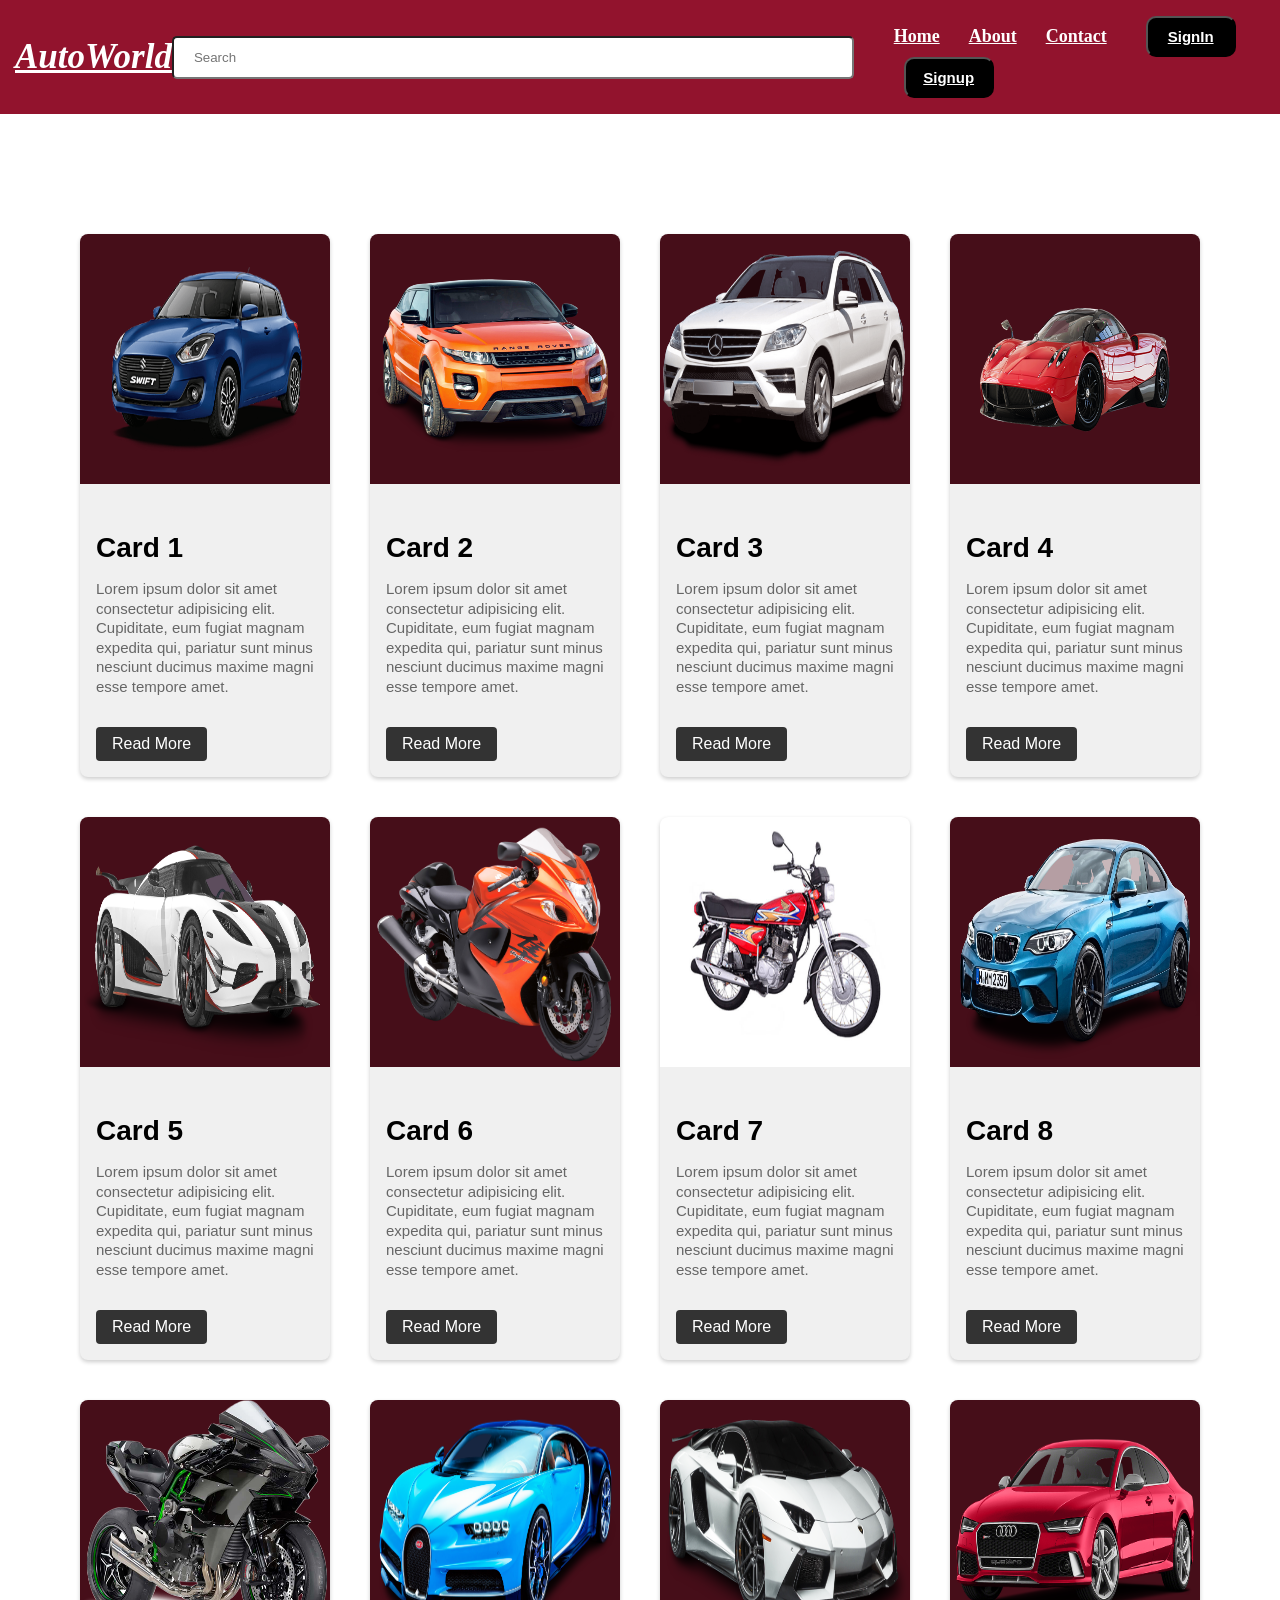
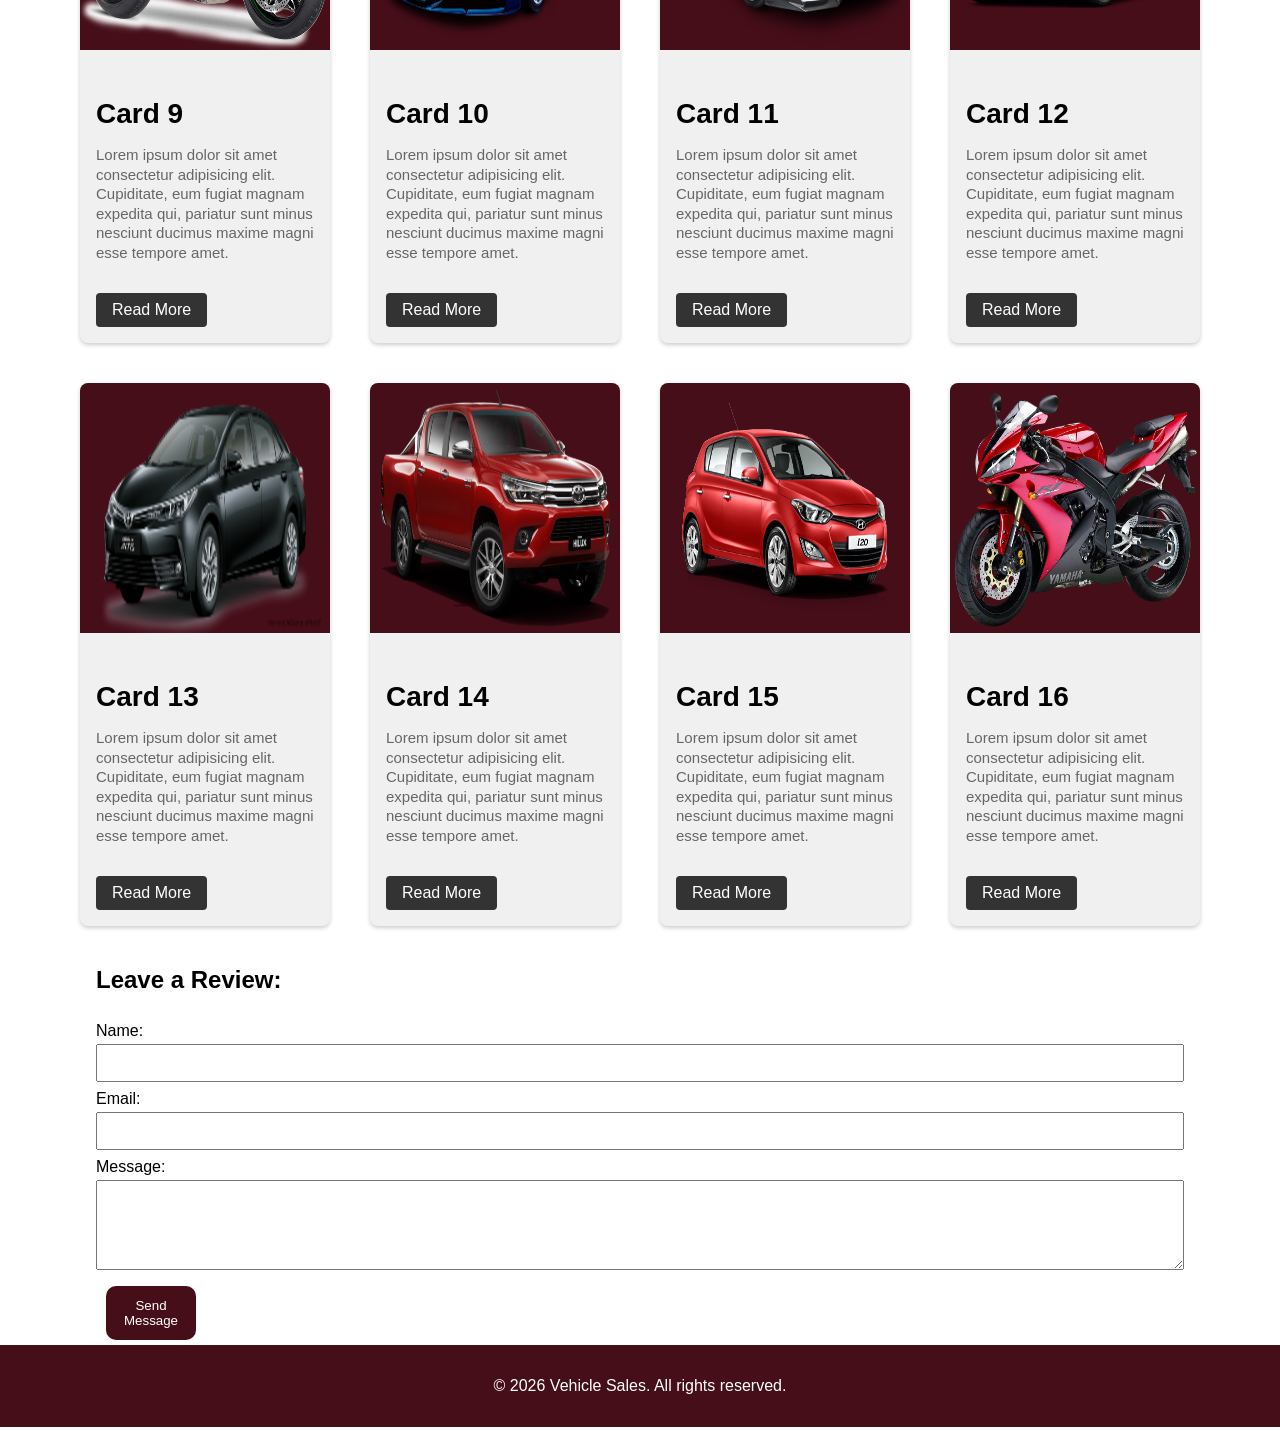
==== index.html @ 4dafbfa9 "The first commit" ====
<!DOCTYPE html>
<html lang="en">
<head>

    <title>
        MY CARS
    </title>
    <link rel="stylesheet" type="text/css" href="style3.css">

    <style>
        .navbar 
        {
            background-color: rgb(146, 19, 45);
            font-family: calibri;
            padding-right : 15px;
            padding-left : 15px;

        }
        
        .navdiv
         {
            display: flex;
            align-items: center;
           justify-content: space-between;
        }

        .logo a {
            font-size: 35px;
            font-weight: 600;
            color: white;
            font-style: italic;
        }

        #search
         {
            width: 90vh;
            padding: 12px 20px;
            margin: 8px 0;
            box-sizing: border-box;
            border-radius: 5px;
        }

        
        li
         {
            list-style: none;
            display: inline-block;
        }

        li a 
        {
            color: white;
            font-size: 18px;
            font-weight: bold;
            margin-right: 25px;
        }

        

        li a:hover 
        {
            color: rgb(81, 83, 85);
        }

        button
         {
            background-color: black;
            margin-left: 10px;
            border-radius: 10px;
            padding: 10px;
            width: 90px;
        }

        

        button a
         {
            color: white;
            font-weight: bold;
            font-size: 15px;
        }

    </style>
</head>
<body>
    <header>
        <nav class="navbar">
            <div class="navdiv">
                <div class="logo"><a href="#">AutoWorld</a></div>
                <input id="search" type="Search" placeholder="Search" name="">
                <ul>
                    <li><a href="#">Home</a></li>
                    <li><a href="#">About</a></li>
                    <li><a href="mailto:xyz@gmail.com">Contact</a></li>
                    <button><a href="Login_form.html" target="_blank">SignIn</a></button>
                    <button><a href="Login_form - 2.html" target="_blank">Signup</a></button>
                </ul>
            </div>
        </nav>
    </header>
    <div>

    </div>
    <div class="card-container">
        <div class="card">
            <img src="IMAGES/Suzuki Swift.png">
            <div class="card-content">
                <h3>Card 1</h3>
                <p>Lorem ipsum dolor sit amet consectetur adipisicing elit.
                    Cupiditate, eum fugiat magnam expedita qui, pariatur sunt
                    minus nesciunt ducimus maxime magni esse tempore amet. </p>
                <a href="" class="btn">Read More</a>
            </div>
        </div>
        <div class="card">
            <img src="IMAGES/Range Rover Sport.png">
            <div class="card-content">
                <h3>Card 2</h3>
                <p>Lorem ipsum dolor sit amet consectetur adipisicing elit.
                    Cupiditate, eum fugiat magnam expedita qui, pariatur sunt
                    minus nesciunt ducimus maxime magni esse tempore amet. </p>
                <a href="" class="btn">Read More</a>
            </div>
        </div>
        <div class="card">
            <img src="IMAGES/Mercedes Benz SUV.png">
            <div class="card-content">
                <h3>Card 3</h3>
                <p>Lorem ipsum dolor sit amet consectetur adipisicing elit.
                    Cupiditate, eum fugiat magnam expedita qui, pariatur sunt
                    minus nesciunt ducimus maxime magni esse tempore amet. </p>
                <a href="" class="btn">Read More</a>
            </div>
        </div>
        <div class="card">
            <img src="IMAGES/Pagani Huayra.png">
            <div class="card-content">
                <h3>Card 4</h3>
                <p>Lorem ipsum dolor sit amet consectetur adipisicing elit.
                    Cupiditate, eum fugiat magnam expedita qui, pariatur sunt
                    minus nesciunt ducimus maxime magni esse tempore amet. </p>
                <a href="" class="btn">Read More</a>
            </div>
        </div>
        <div class="card">
            <img src="IMAGES/Koenigsegg Agera.png">
            <div class="card-content">
                <h3>Card 5</h3>
                <p>Lorem ipsum dolor sit amet consectetur adipisicing elit.
                    Cupiditate, eum fugiat magnam expedita qui, pariatur sunt
                    minus nesciunt ducimus maxime magni esse tempore amet. </p>
                <a href="" class="btn">Read More</a>
            </div>
        </div>
        <div class="card">
            <img src="IMAGES/, Suzuki Hayabusa .png">
            <div class="card-content">
                <h3>Card 6</h3>
                <p>Lorem ipsum dolor sit amet consectetur adipisicing elit.
                    Cupiditate, eum fugiat magnam expedita qui, pariatur sunt
                    minus nesciunt ducimus maxime magni esse tempore amet. </p>
                <a href="" class="btn">Read More</a>
            </div>
        </div>
        <div class="card">
            <img src="IMAGES/Honda 125.jpg">
            <div class="card-content">
                <h3>Card 7</h3>
                <p>Lorem ipsum dolor sit amet consectetur adipisicing elit.
                    Cupiditate, eum fugiat magnam expedita qui, pariatur sunt minus nesciunt ducimus maxime magni esse
                    tempore amet. </p>
                <a href="" class="btn">Read More</a>
            </div>
        </div>
        <div class="card">
            <img src="IMAGES/BMW M4 .png">
            <div class="card-content">
                <h3>Card 8</h3>
                <p>Lorem ipsum dolor sit amet consectetur adipisicing elit.
                    Cupiditate, eum fugiat magnam expedita qui, pariatur sunt
                    minus nesciunt ducimus maxime magni esse tempore amet. </p>
                <a href="" class="btn">Read More</a>
            </div>
        </div>
        <div class="card">
            <img src="IMAGES/Kawasaki Ninja H2R.png">
            <div class="card-content">
                <h3>Card 9</h3>
                <p>Lorem ipsum dolor sit amet consectetur adipisicing elit.
                    Cupiditate, eum fugiat magnam expedita qui, pariatur sunt
                    minus nesciunt ducimus maxime magni esse tempore amet. </p>
                <a href="" class="btn">Read More</a>
            </div>
        </div>
        <div class="card">
            <img src="IMAGES/Bugatti.png">
            <div class="card-content">
                <h3>Card 10</h3>
                <p>Lorem ipsum dolor sit amet consectetur adipisicing elit.
                    Cupiditate, eum fugiat magnam expedita qui, pariatur sunt
                    minus nesciunt ducimus maxime magni esse tempore amet. </p>
                <a href="" class="btn">Read More</a>
            </div>
        </div>
        <div class="card">
            <img src="IMAGES/Lamborghini Aventador.png">
            <div class="card-content">
                <h3>Card 11</h3>
                <p>Lorem ipsum dolor sit amet consectetur adipisicing elit.
                    Cupiditate, eum fugiat magnam expedita qui, pariatur sunt
                    minus nesciunt ducimus maxime magni esse tempore amet. </p>
                <a href="" class="btn">Read More</a>
            </div>
        </div>
        <div class="card">
            <img src="IMAGES/Audi RS7.png">
            <div class="card-content">
                <h3>Card 12</h3>
                <p>Lorem ipsum dolor sit amet consectetur adipisicing elit.
                    Cupiditate, eum fugiat magnam expedita qui, pariatur sunt
                    minus nesciunt ducimus maxime magni esse tempore amet. </p>
                <a href="" class="btn">Read More</a>
            </div>
        </div>
        <div class="card">
            <img src="IMAGES/Toyota Corolla Sedan.png">
            <div class="card-content">
                <h3>Card 13</h3>
                <p>Lorem ipsum dolor sit amet consectetur adipisicing elit.
                    Cupiditate, eum fugiat magnam expedita qui, pariatur sunt
                    minus nesciunt ducimus maxime magni esse tempore amet. </p>
                <a href="" class="btn">Read More</a>
            </div>
        </div>
        <div class="card">
            <img src="IMAGES/Toyota Hillux.png">
            <div class="card-content">
                <h3>Card 14</h3>
                <p>Lorem ipsum dolor sit amet consectetur adipisicing elit.
                    Cupiditate, eum fugiat magnam expedita qui, pariatur sunt
                    minus nesciunt ducimus maxime magni esse tempore amet. </p>
                <a href="" class="btn">Read More</a>
            </div>
        </div>
        <div class="card">
            <img src="IMAGES/Hyundai i10 Veloster.png">
            <div class="card-content">
                <h3>Card 15</h3>
                <p>Lorem ipsum dolor sit amet consectetur adipisicing elit.
                    Cupiditate, eum fugiat magnam expedita qui, pariatur sunt
                    minus nesciunt ducimus maxime magni esse tempore amet. </p>
                <a href="" class="btn">Read More</a>
            </div>
        </div>
        <div class="card">
            <img src="IMAGES/Yamaha YZF-R1.png">
            <div class="card-content">
                <h3>Card 16</h3>
                <p>Lorem ipsum dolor sit amet consectetur adipisicing elit.
                    Cupiditate, eum fugiat magnam expedita qui, pariatur sunt
                    minus nesciunt ducimus maxime magni esse tempore amet. </p>
                <a href="" class="btn">Read More</a>
            </div>
        </div>


        <section id="contact" class="contact">
            <div>
                <h2>Leave a Review:</h2>
                <form action="#" method="post">
                    <label for="name">Name:</label>
                    <input type="text" id="name" name="name" required>

                    <label for="email">Email:</label>
                    <input type="email" id="email" name="email" required>

                    <label for="message">Message:</label>
                    <textarea id="message" name="message" rows="4" required></textarea>

                    <button type="submit">Send Message</button>
                </form>
            </div>
        </section>

    </div>
    <footer>
        <div class="container">
            <p>&copy; 2026 Vehicle Sales. All rights reserved.</p>
        </div>
    </footer>


</body>

</html>
---- style3.css ----
body {
    font-family: Arial, sans-serif;
    margin: 0;
    padding: 0;
}

.card-container{
    display: flex;
    justify-content: center;
    flex-wrap: wrap;
    margin-top: 100px
}
.card{
    
    width: 250px;
    background-color: #f0f0f0;
    border-radius: 8px;
    overflow: hidden;
    box-shadow: 0px 2px 4px rgba(0,0,0,0.2);
    margin: 20px;
}
.card img{
    width: 100%;
    height: 250px;
    background-color:rgb(70, 14, 25);

}
.card-content{
    padding: 16px;

}
.card-content h3{
    font-size: 28px;
    margin-bottom: 8px;
}
.card-content p{
    color: #666;
    font-size: 15px;
    line-height: 1.3;
}
.card-content .btn{
    display: inline-block;
    padding: 8px 16px;
    background-color: #333;
    text-decoration: none;
    border-radius: 4px;
    margin-top: 16px;
    color: #fff;
}
.contact{
    width: 85%;
    margin: 0 auto;
    
}

.contact form {
    display: flex;
    flex-direction: column;
    
}

.contact form label {
    margin-top: 0.5rem;
}

.contact form input,
.contact form textarea {
    margin-top: 0.25rem;
    padding: 0.5rem;
    font-size: 1rem;
}

.contact form button {
    margin-top: 1rem;
    padding: 0.75rem;
    background-color:rgb(70, 14, 25);
    color: #fff;
    border: none;
    cursor: pointer;
}

.contact form button:hover {
    background-color: #555;
}



footer {
    background-color:rgb(70, 14, 25);
    color: #fff;
    padding: 1rem 0;
    text-align: center;
    margin-top: 5px;
}
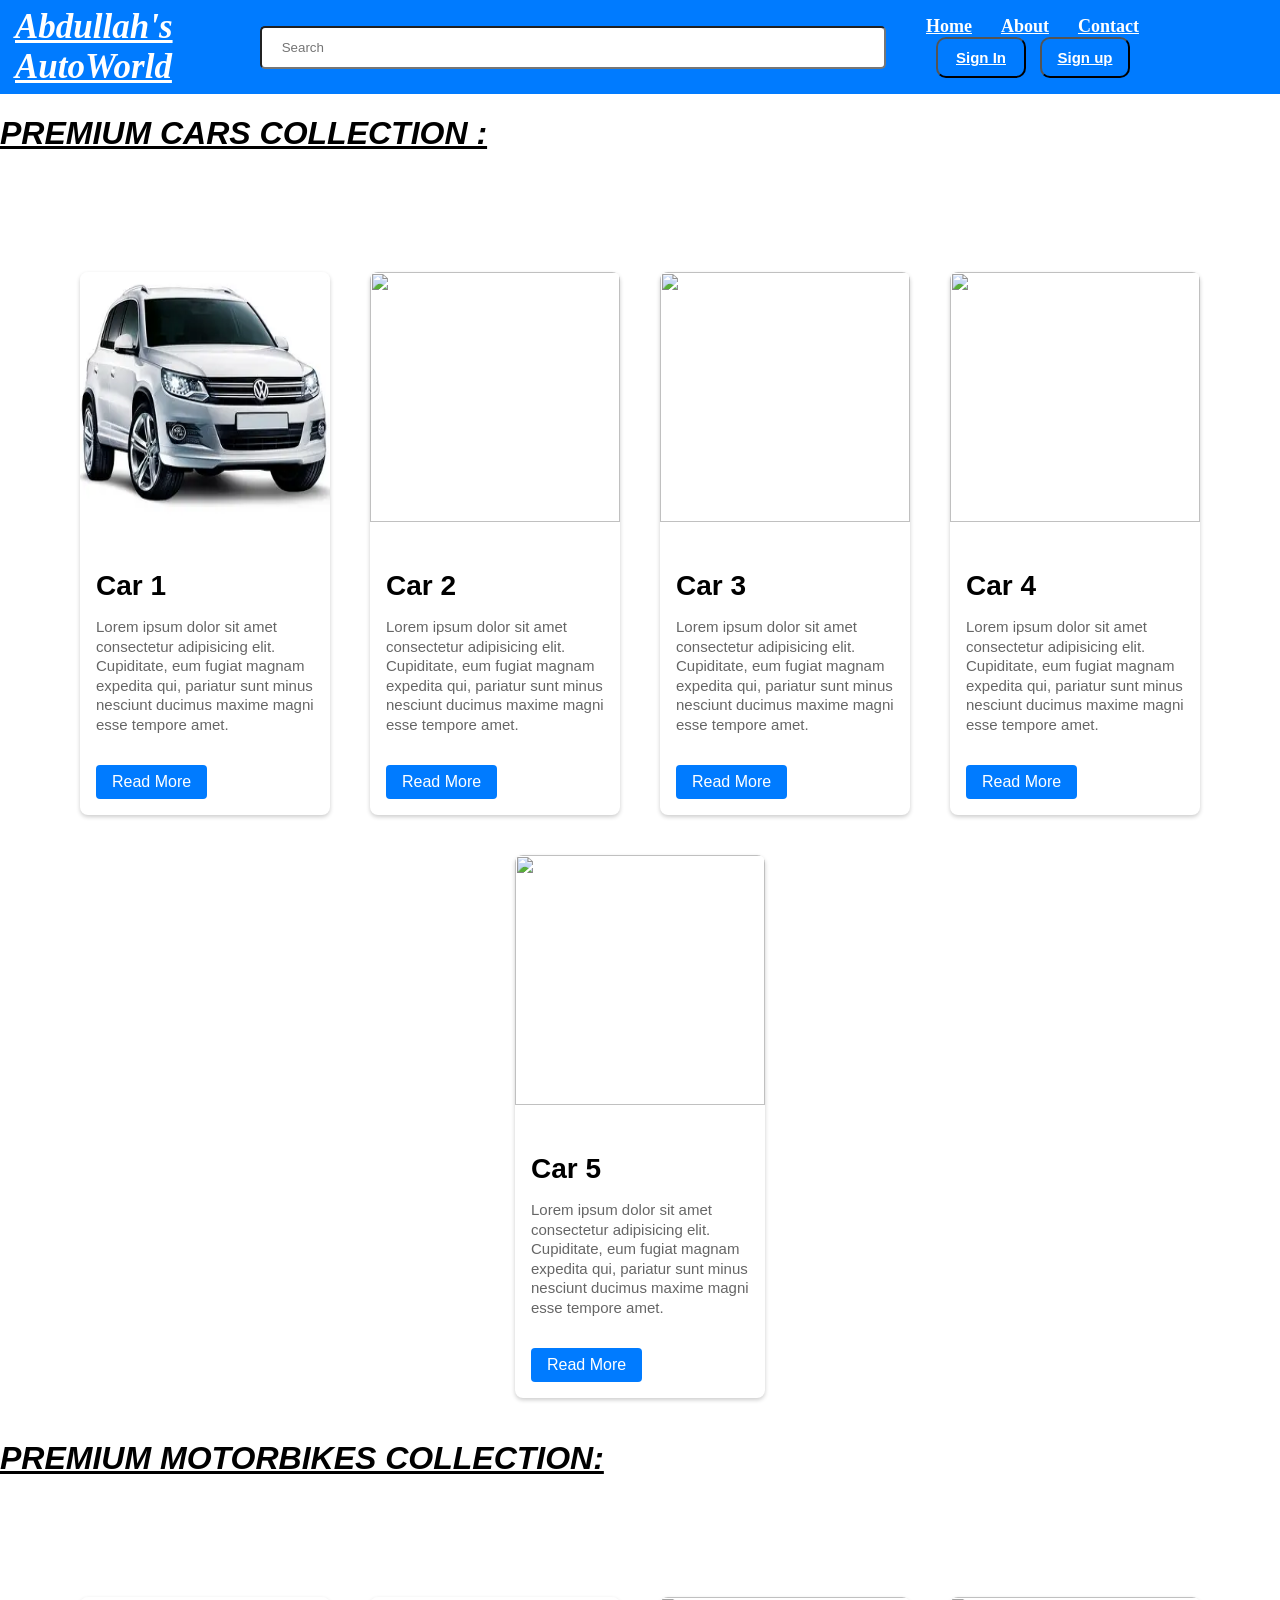
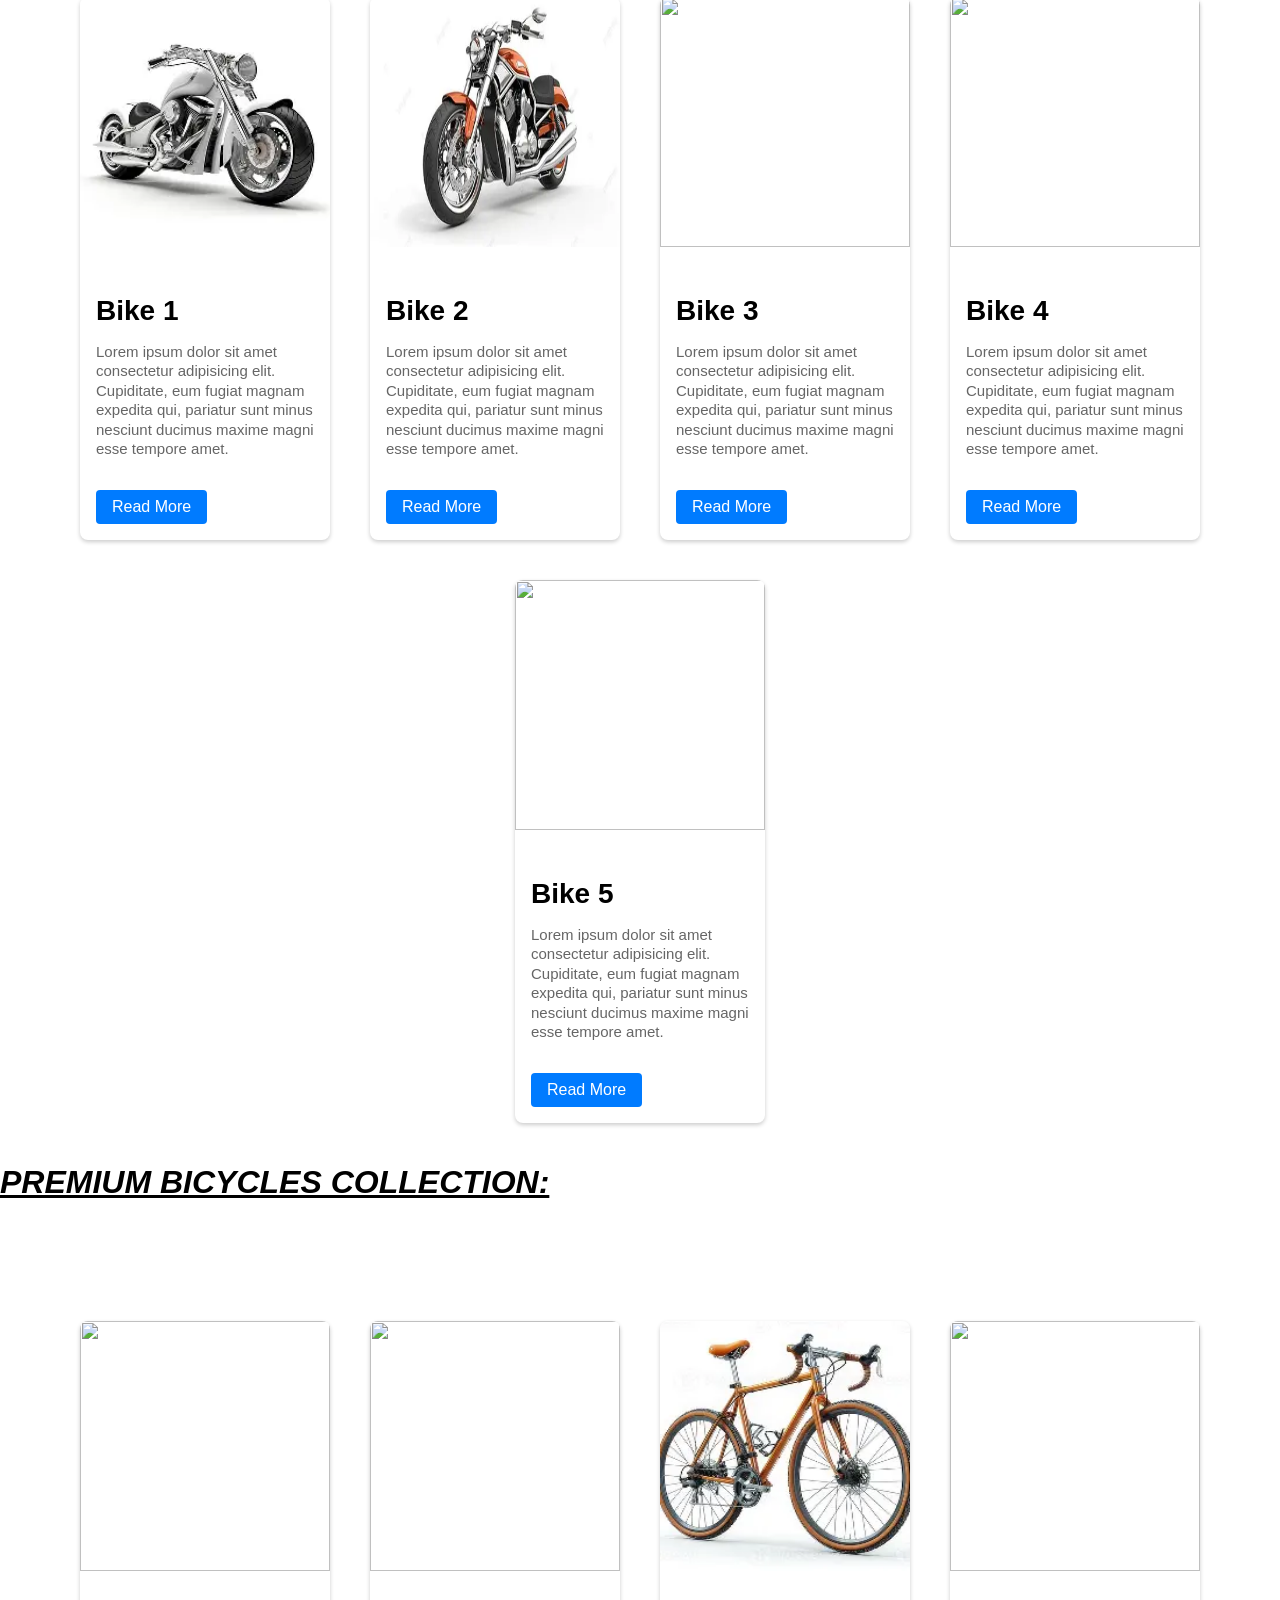
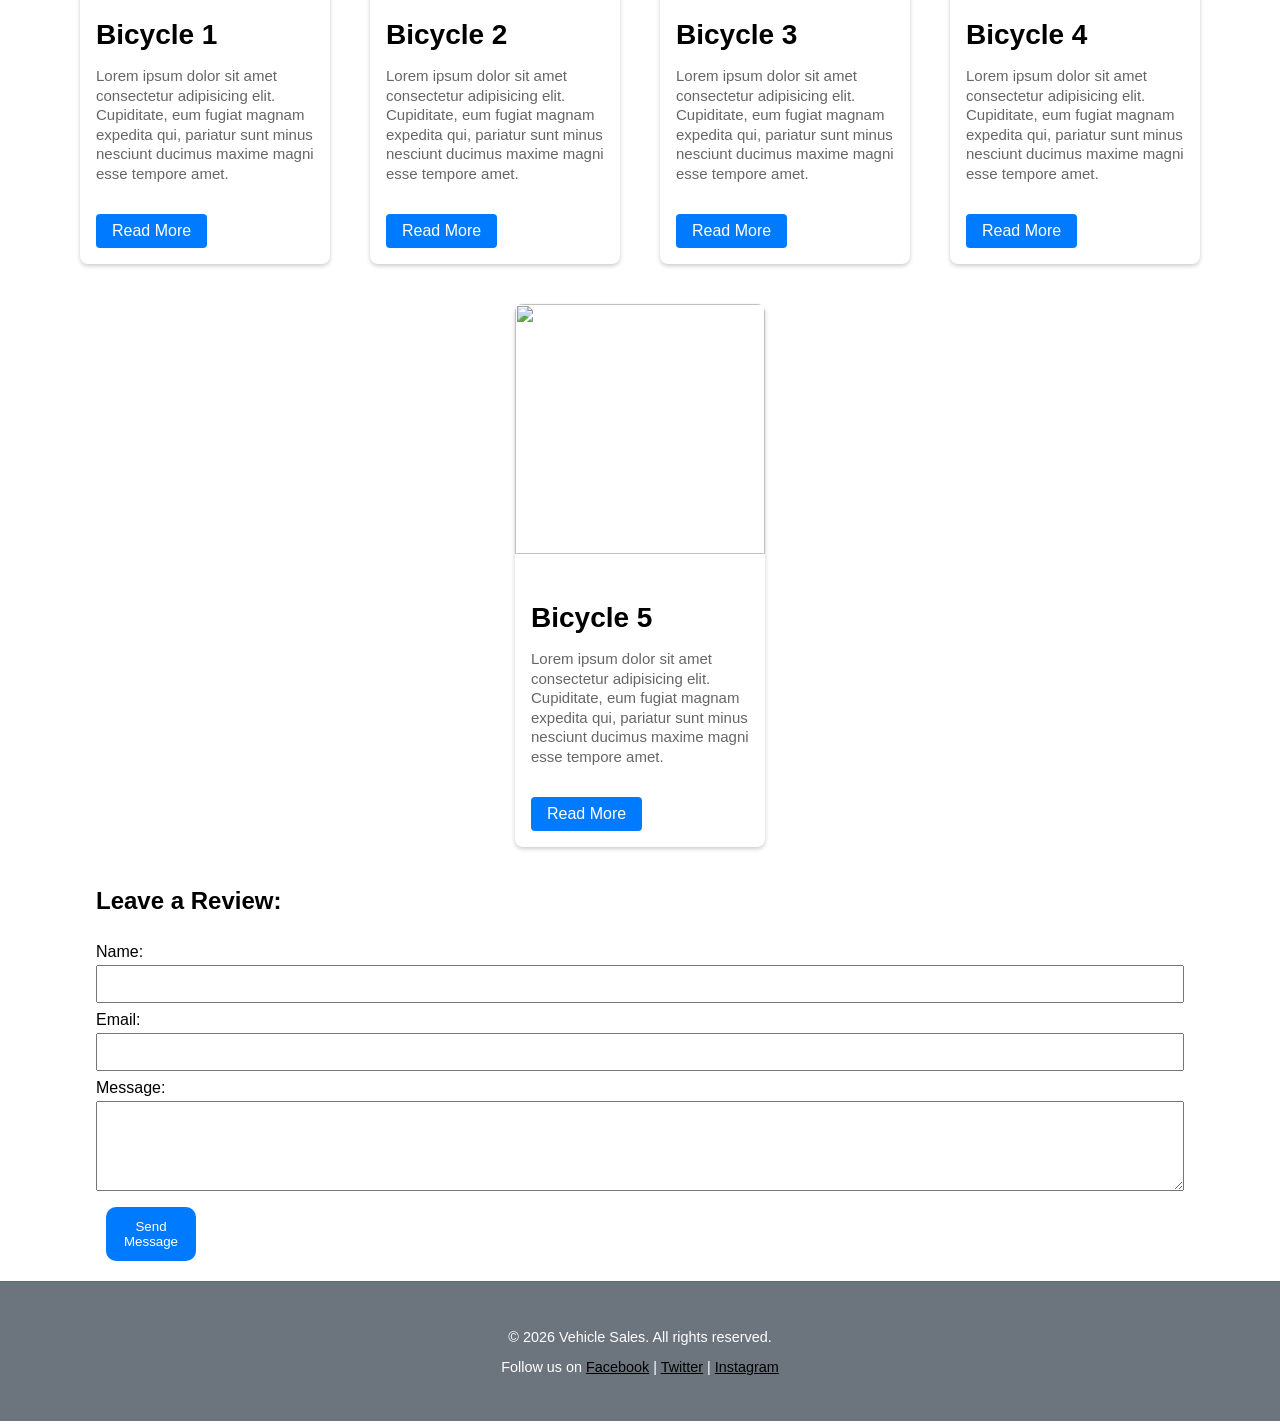
==== commit fcba2d88: "my third commit" ====
--- a/index.html
+++ b/index.html
@@ -11,7 +11,7 @@
     <style>
         .navbar 
         {
-            background-color: rgb(146, 19, 45);
+            background-color: #007bff;
             font-family: calibri;
             padding-right : 15px;
             padding-left : 15px;
@@ -60,12 +60,12 @@
 
         li a:hover 
         {
-            color: rgb(81, 83, 85);
+            color: #0056b3;
         }
 
         button
          {
-            background-color: black;
+            background-color: #007bff;
             margin-left: 10px;
             border-radius: 10px;
             padding: 10px;
@@ -87,195 +87,402 @@
     <header>
         <nav class="navbar">
             <div class="navdiv">
-                <div class="logo"><a href="#">AutoWorld</a></div>
+                <div class="logo">
+                    <a href="#">
+                     Abdullah's AutoWorld
+                    </a>
+               </div>
                 <input id="search" type="Search" placeholder="Search" name="">
                 <ul>
-                    <li><a href="#">Home</a></li>
-                    <li><a href="#">About</a></li>
-                    <li><a href="mailto:xyz@gmail.com">Contact</a></li>
-                    <button><a href="Login_form.html" target="_blank">SignIn</a></button>
-                    <button><a href="Login_form - 2.html" target="_blank">Signup</a></button>
+                    <li>
+                        <a href="#">
+                            Home
+                        </a>
+                    </li>
+                    <li>
+                        <a href="#">
+                            About</a>
+                        </li>
+                    <li>
+                        <a href="mailto:xyz@gmail.com">
+                            Contact
+                        </a>
+                    </li>
+
+                    <button>
+                        <a href="Login_form.html" target="_blank">
+                            Sign In
+                        </a>
+                    </button>
+
+                    <button>
+                        <a href="Login_form - 2.html" target="_blank">
+                            Sign up
+                        </a>
+                    </button>
                 </ul>
             </div>
         </nav>
     </header>
+
     <div>
-
+        <h1>
+            <b>
+                <U>
+                    <i>
+                   PREMIUM CARS COLLECTION :
+                    </i>
+                </U>
+            </b>
+       </h1>
     </div>
     <div class="card-container">
         <div class="card">
-            <img src="IMAGES/Suzuki Swift.png">
-            <div class="card-content">
-                <h3>Card 1</h3>
-                <p>Lorem ipsum dolor sit amet consectetur adipisicing elit.
-                    Cupiditate, eum fugiat magnam expedita qui, pariatur sunt
-                    minus nesciunt ducimus maxime magni esse tempore amet. </p>
+            <img src="[data-uri]">
+            <div class="card-content">
+
+                <h3>
+                    Car 1
+
+                </h3>
+
+                <p>
+                    Lorem ipsum dolor sit amet consectetur adipisicing elit.
+                    Cupiditate, eum fugiat magnam expedita qui, pariatur sunt
+                    minus nesciunt ducimus maxime magni esse tempore amet. 
+                </p>
+
+                <a href="" class="btn">
+                    Read More
+                </a>
+            </div>
+        </div>
+        <div class="card">
+            <img src="https://tse1.mm.bing.net/th/id/OIP.y-GRCGhK0SoOUubCP5hdjQHaEV?w=274&h=180&c=7&r=0&o=7&dpr=1.3&pid=1.7&rm=3">
+            <div class="card-content">
+
+                <h3>
+                    Car 2
+                </h3>
+
+                <p>
+                    Lorem ipsum dolor sit amet consectetur adipisicing elit.
+                    Cupiditate, eum fugiat magnam expedita qui, pariatur sunt
+                    minus nesciunt ducimus maxime magni esse tempore amet.
+                 </p>
+                <a href="" class="btn">
+                    Read More
+                </a>
+            </div>
+        </div>
+       
+        <div class="card">
+            <img src="https://tse3.mm.bing.net/th/id/OIP.m5qxk71XpdinQmpexBJdIgHaEJ?w=312&h=180&c=7&r=0&o=7&dpr=1.3&pid=1.7&rm=3">
+            <div class="card-content">
+
+                <h3>
+                    Car 3
+                </h3>
+
+                <p>
+                    Lorem ipsum dolor sit amet consectetur adipisicing elit.
+                    Cupiditate, eum fugiat magnam expedita qui, pariatur sunt
+                    minus nesciunt ducimus maxime magni esse tempore amet.
+                 </p>
+
+                <a href="" class="btn">
+                    Read More
+                </a>
+            </div>
+        </div>
+        <div class="card">
+            <img src="https://tse3.mm.bing.net/th/id/OIP.hWjDoxRwoI1oLFCoL58UTgHaF7?w=223&h=180&c=7&r=0&o=7&dpr=1.3&pid=1.7&rm=3">
+            <div class="card-content">
+
+                <h3>
+                    Car 4
+
+                </h3>
+
+                <p>
+                    Lorem ipsum dolor sit amet consectetur adipisicing elit.
+                    Cupiditate, eum fugiat magnam expedita qui, pariatur sunt
+                    minus nesciunt ducimus maxime magni esse tempore amet.
+                 </p>
+
+                <a href="" class="btn">
+                    Read More
+                </a>
+            </div>
+        </div>
+        <div class="card">
+            <img src="https://tse3.mm.bing.net/th/id/OIP.2Mp7Bw5c9FwlIwnovARTJwHaEL?w=278&h=180&c=7&r=0&o=7&dpr=1.3&pid=1.7&rm=3">
+            <div class="card-content">
+
+                <h3>
+                    Car 5
+                </h3>
+
+                <p>
+                    Lorem ipsum dolor sit amet consectetur adipisicing elit.
+                    Cupiditate, eum fugiat magnam expedita qui, pariatur sunt
+                    minus nesciunt ducimus maxime magni esse tempore amet.
+                 </p>
+
+                <a href="" class="btn">
+                    Read More
+                </a>
+            </div>
+            
+        </div> 
+
+        </div>    
+
+        <div>
+            <h1>
+                <b>
+                    <U>
+                        <i>
+                        PREMIUM MOTORBIKES COLLECTION:
+                        </i>
+                    </U>
+                </b>
+           </h1>
+        </div>
+
+        <div class="card-container">
+        <div class="card">
+            <img src="[data-uri]">
+            <div class="card-content">
+
+                <h3>
+                    Bike 1
+                </h3>
+
+                <p>
+                    Lorem ipsum dolor sit amet consectetur adipisicing elit.
+                    Cupiditate, eum fugiat magnam expedita qui, pariatur sunt
+                    minus nesciunt ducimus maxime magni esse tempore amet.
+                 </p>
+
                 <a href="" class="btn">Read More</a>
             </div>
         </div>
         <div class="card">
-            <img src="IMAGES/Range Rover Sport.png">
-            <div class="card-content">
-                <h3>Card 2</h3>
-                <p>Lorem ipsum dolor sit amet consectetur adipisicing elit.
-                    Cupiditate, eum fugiat magnam expedita qui, pariatur sunt
-                    minus nesciunt ducimus maxime magni esse tempore amet. </p>
-                <a href="" class="btn">Read More</a>
-            </div>
-        </div>
-        <div class="card">
-            <img src="IMAGES/Mercedes Benz SUV.png">
-            <div class="card-content">
-                <h3>Card 3</h3>
-                <p>Lorem ipsum dolor sit amet consectetur adipisicing elit.
-                    Cupiditate, eum fugiat magnam expedita qui, pariatur sunt
-                    minus nesciunt ducimus maxime magni esse tempore amet. </p>
-                <a href="" class="btn">Read More</a>
-            </div>
-        </div>
-        <div class="card">
-            <img src="IMAGES/Pagani Huayra.png">
-            <div class="card-content">
-                <h3>Card 4</h3>
-                <p>Lorem ipsum dolor sit amet consectetur adipisicing elit.
-                    Cupiditate, eum fugiat magnam expedita qui, pariatur sunt
-                    minus nesciunt ducimus maxime magni esse tempore amet. </p>
-                <a href="" class="btn">Read More</a>
-            </div>
-        </div>
-        <div class="card">
-            <img src="IMAGES/Koenigsegg Agera.png">
-            <div class="card-content">
-                <h3>Card 5</h3>
-                <p>Lorem ipsum dolor sit amet consectetur adipisicing elit.
-                    Cupiditate, eum fugiat magnam expedita qui, pariatur sunt
-                    minus nesciunt ducimus maxime magni esse tempore amet. </p>
-                <a href="" class="btn">Read More</a>
-            </div>
-        </div>
-        <div class="card">
-            <img src="IMAGES/, Suzuki Hayabusa .png">
-            <div class="card-content">
-                <h3>Card 6</h3>
-                <p>Lorem ipsum dolor sit amet consectetur adipisicing elit.
-                    Cupiditate, eum fugiat magnam expedita qui, pariatur sunt
-                    minus nesciunt ducimus maxime magni esse tempore amet. </p>
-                <a href="" class="btn">Read More</a>
-            </div>
-        </div>
-        <div class="card">
-            <img src="IMAGES/Honda 125.jpg">
-            <div class="card-content">
-                <h3>Card 7</h3>
-                <p>Lorem ipsum dolor sit amet consectetur adipisicing elit.
+            <img src="[data-uri]">
+            <div class="card-content">
+
+                <h3>
+                  Bike 2
+               </h3>
+
+                <p>
+                    Lorem ipsum dolor sit amet consectetur adipisicing elit.
                     Cupiditate, eum fugiat magnam expedita qui, pariatur sunt minus nesciunt ducimus maxime magni esse
-                    tempore amet. </p>
-                <a href="" class="btn">Read More</a>
-            </div>
-        </div>
-        <div class="card">
-            <img src="IMAGES/BMW M4 .png">
-            <div class="card-content">
-                <h3>Card 8</h3>
-                <p>Lorem ipsum dolor sit amet consectetur adipisicing elit.
-                    Cupiditate, eum fugiat magnam expedita qui, pariatur sunt
-                    minus nesciunt ducimus maxime magni esse tempore amet. </p>
-                <a href="" class="btn">Read More</a>
-            </div>
-        </div>
-        <div class="card">
-            <img src="IMAGES/Kawasaki Ninja H2R.png">
-            <div class="card-content">
-                <h3>Card 9</h3>
-                <p>Lorem ipsum dolor sit amet consectetur adipisicing elit.
-                    Cupiditate, eum fugiat magnam expedita qui, pariatur sunt
-                    minus nesciunt ducimus maxime magni esse tempore amet. </p>
-                <a href="" class="btn">Read More</a>
-            </div>
-        </div>
-        <div class="card">
-            <img src="IMAGES/Bugatti.png">
-            <div class="card-content">
-                <h3>Card 10</h3>
-                <p>Lorem ipsum dolor sit amet consectetur adipisicing elit.
-                    Cupiditate, eum fugiat magnam expedita qui, pariatur sunt
-                    minus nesciunt ducimus maxime magni esse tempore amet. </p>
-                <a href="" class="btn">Read More</a>
-            </div>
-        </div>
-        <div class="card">
-            <img src="IMAGES/Lamborghini Aventador.png">
-            <div class="card-content">
-                <h3>Card 11</h3>
-                <p>Lorem ipsum dolor sit amet consectetur adipisicing elit.
-                    Cupiditate, eum fugiat magnam expedita qui, pariatur sunt
-                    minus nesciunt ducimus maxime magni esse tempore amet. </p>
-                <a href="" class="btn">Read More</a>
-            </div>
-        </div>
-        <div class="card">
-            <img src="IMAGES/Audi RS7.png">
-            <div class="card-content">
-                <h3>Card 12</h3>
-                <p>Lorem ipsum dolor sit amet consectetur adipisicing elit.
-                    Cupiditate, eum fugiat magnam expedita qui, pariatur sunt
-                    minus nesciunt ducimus maxime magni esse tempore amet. </p>
-                <a href="" class="btn">Read More</a>
-            </div>
-        </div>
-        <div class="card">
-            <img src="IMAGES/Toyota Corolla Sedan.png">
-            <div class="card-content">
-                <h3>Card 13</h3>
-                <p>Lorem ipsum dolor sit amet consectetur adipisicing elit.
-                    Cupiditate, eum fugiat magnam expedita qui, pariatur sunt
-                    minus nesciunt ducimus maxime magni esse tempore amet. </p>
-                <a href="" class="btn">Read More</a>
-            </div>
-        </div>
-        <div class="card">
-            <img src="IMAGES/Toyota Hillux.png">
-            <div class="card-content">
-                <h3>Card 14</h3>
-                <p>Lorem ipsum dolor sit amet consectetur adipisicing elit.
-                    Cupiditate, eum fugiat magnam expedita qui, pariatur sunt
-                    minus nesciunt ducimus maxime magni esse tempore amet. </p>
-                <a href="" class="btn">Read More</a>
-            </div>
-        </div>
-        <div class="card">
-            <img src="IMAGES/Hyundai i10 Veloster.png">
-            <div class="card-content">
-                <h3>Card 15</h3>
-                <p>Lorem ipsum dolor sit amet consectetur adipisicing elit.
-                    Cupiditate, eum fugiat magnam expedita qui, pariatur sunt
-                    minus nesciunt ducimus maxime magni esse tempore amet. </p>
-                <a href="" class="btn">Read More</a>
-            </div>
-        </div>
-        <div class="card">
-            <img src="IMAGES/Yamaha YZF-R1.png">
-            <div class="card-content">
-                <h3>Card 16</h3>
-                <p>Lorem ipsum dolor sit amet consectetur adipisicing elit.
-                    Cupiditate, eum fugiat magnam expedita qui, pariatur sunt
-                    minus nesciunt ducimus maxime magni esse tempore amet. </p>
-                <a href="" class="btn">Read More</a>
+                    tempore amet.
+                </p>
+
+                <a href="" class="btn">
+                    Read More
+                </a>
+            </div>
+        </div>
+        <div class="card">
+            <img src="https://tse3.mm.bing.net/th/id/OIP.0zVYFGn3ukuGF3DGO_1R4gHaE7?w=263&h=180&c=7&r=0&o=7&dpr=1.3&pid=1.7&rm=3">
+            <div class="card-content">
+
+                <h3>
+                    Bike 3
+                </h3>
+
+                <p>
+                    Lorem ipsum dolor sit amet consectetur adipisicing elit.
+                    Cupiditate, eum fugiat magnam expedita qui, pariatur sunt
+                    minus nesciunt ducimus maxime magni esse tempore amet. 
+                </p>
+
+                <a href="" class="btn">
+                    Read More
+                </a>
+            </div>
+        </div>
+        <div class="card">
+            <img src="https://tse2.mm.bing.net/th/id/OIP.jx-8tYyzu2yA3E7sbz91rQHaEJ?w=329&h=184&c=7&r=0&o=7&dpr=1.3&pid=1.7&rm=3">
+            <div class="card-content">
+
+                <h3>
+                    Bike 4
+                </h3>
+
+                <p>
+                    Lorem ipsum dolor sit amet consectetur adipisicing elit.
+                    Cupiditate, eum fugiat magnam expedita qui, pariatur sunt
+                    minus nesciunt ducimus maxime magni esse tempore amet. 
+                </p>
+
+                <a href="" class="btn">
+                    Read More
+                </a>
+            </div>
+        </div>
+        <div class="card">
+            <img src="https://tse4.mm.bing.net/th/id/OIP.9CBJv7dJtjuxUyHOM2NeggHaF7?w=191&h=180&c=7&r=0&o=7&dpr=1.3&pid=1.7&rm=3">
+            <div class="card-content">
+
+                <h3>
+                    Bike 5
+                </h3>
+
+                <p>
+                    Lorem ipsum dolor sit amet consectetur adipisicing elit.
+                    Cupiditate, eum fugiat magnam expedita qui, pariatur sunt
+                    minus nesciunt ducimus maxime magni esse tempore amet.
+                 </p>
+
+                <a href="" class="btn">
+                    Read More
+                </a>
+            </div>
+        </div>  
+           
+        </div>    
+          <div>
+            <h1>
+                <b>
+                    <U>
+                        <i>
+                        PREMIUM BICYCLES COLLECTION:
+                        </i>
+                    </U>
+                </b>
+           </h1>
+        </div>
+
+        <div class="card-container">
+        <div class="card">
+            <img src="https://tse3.mm.bing.net/th/id/OIP.BT9OPAqZq7HijSM5sPylkQHaHa?w=168&h=180&c=7&r=0&o=7&dpr=1.3&pid=1.7&rm=3">
+            <div class="card-content">
+
+                <h3>
+                    Bicycle 1
+                </h3>
+
+                <p>
+                    Lorem ipsum dolor sit amet consectetur adipisicing elit.
+                    Cupiditate, eum fugiat magnam expedita qui, pariatur sunt
+                    minus nesciunt ducimus maxime magni esse tempore amet.
+                 </p>
+
+                <a href="" class="btn">
+                    Read More
+                </a>
+            </div>
+        </div>
+        <div class="card">
+            <img src="https://tse4.mm.bing.net/th/id/OIP.dbj5TMiiux0wKESnie4-TwHaEJ?w=299&h=180&c=7&r=0&o=7&dpr=1.3&pid=1.7&rm=3">
+            <div class="card-content">
+
+                <h3>
+                    Bicycle 2
+                </h3>
+
+                <p>
+                    Lorem ipsum dolor sit amet consectetur adipisicing elit.
+                    Cupiditate, eum fugiat magnam expedita qui, pariatur sunt
+                    minus nesciunt ducimus maxime magni esse tempore amet.
+                 </p>
+
+                <a href="" class="btn">
+                    Read More
+                </a>
+            </div>
+        </div>
+
+        <div class="card">
+            <img src="[data-uri]">
+            <div class="card-content">
+
+                <h3>
+                    Bicycle 3
+                </h3>
+
+                <p>
+                    Lorem ipsum dolor sit amet consectetur adipisicing elit.
+                    Cupiditate, eum fugiat magnam expedita qui, pariatur sunt
+                    minus nesciunt ducimus maxime magni esse tempore amet.
+                 </p>
+
+                <a href="" class="btn">
+                    Read More
+                </a>
+            </div>
+        </div>       
+
+        <div class="card">
+            <img src="https://tse1.mm.bing.net/th/id/OIP.jnMSxRDgF9EXSjG831NpngHaHa?w=168&h=180&c=7&r=0&o=7&dpr=1.3&pid=1.7&rm=3">
+            <div class="card-content">
+
+                <h3>
+                    Bicycle 4
+                </h3>
+
+                <p>
+                    Lorem ipsum dolor sit amet consectetur adipisicing elit.
+                    Cupiditate, eum fugiat magnam expedita qui, pariatur sunt
+                    minus nesciunt ducimus maxime magni esse tempore amet.
+                 </p>
+
+                <a href="" class="btn">
+                    Read More
+                </a>
+            </div>
+        </div>
+        
+        <div class="card">
+            <img src="https://tse4.mm.bing.net/th/id/OIP.MzISUz5u_CbRWgyUGesXIgHaHa?w=168&h=180&c=7&r=0&o=7&dpr=1.3&pid=1.7&rm=3">
+            <div class="card-content">
+
+                <h3>
+                    Bicycle 5
+                </h3>
+
+                <p>
+                    Lorem ipsum dolor sit amet consectetur adipisicing elit.
+                    Cupiditate, eum fugiat magnam expedita qui, pariatur sunt
+                    minus nesciunt ducimus maxime magni esse tempore amet.
+                 </p>
+
+                <a href="" class="btn">
+                    Read More
+                </a>
             </div>
         </div>
 
 
         <section id="contact" class="contact">
             <div>
-                <h2>Leave a Review:</h2>
+                <h2>
+                    Leave a Review:
+                </h2>
+
                 <form action="#" method="post">
-                    <label for="name">Name:</label>
+
+                    <label for="name">
+                        Name:
+                    </label>
+
                     <input type="text" id="name" name="name" required>
 
-                    <label for="email">Email:</label>
+                    <label for="email">
+                        Email:
+                    </label>
+
                     <input type="email" id="email" name="email" required>
 
-                    <label for="message">Message:</label>
+                    <label for="message">
+                        Message:
+                    </label>
+
                     <textarea id="message" name="message" rows="4" required></textarea>
 
                     <button type="submit">Send Message</button>
@@ -287,6 +494,7 @@
     <footer>
         <div class="container">
             <p>&copy; 2026 Vehicle Sales. All rights reserved.</p>
+            <p>Follow us on <a href="#" style="color: black;">Facebook</a> | <a href="#" style="color: black">Twitter</a> | <a href="#" style="color: black">Instagram</a></p>
         </div>
     </footer>
 
--- a/style3.css
+++ b/style3.css
@@ -2,6 +2,7 @@
     font-family: Arial, sans-serif;
     margin: 0;
     padding: 0;
+    background-color: #ffffff;
 }
 
 .card-container{
@@ -13,7 +14,7 @@
 .card{
     
     width: 250px;
-    background-color: #f0f0f0;
+    background-color: #ffffff;
     border-radius: 8px;
     overflow: hidden;
     box-shadow: 0px 2px 4px rgba(0,0,0,0.2);
@@ -22,7 +23,7 @@
 .card img{
     width: 100%;
     height: 250px;
-    background-color:rgb(70, 14, 25);
+    background-color: white;
 
 }
 .card-content{
@@ -41,11 +42,14 @@
 .card-content .btn{
     display: inline-block;
     padding: 8px 16px;
-    background-color: #333;
+    background-color: #007bff;
     text-decoration: none;
     border-radius: 4px;
     margin-top: 16px;
     color: #fff;
+}
+.card-content .btn:hover{
+    background-color: #0056b3;
 }
 .contact{
     width: 85%;
@@ -73,22 +77,24 @@
 .contact form button {
     margin-top: 1rem;
     padding: 0.75rem;
-    background-color:rgb(70, 14, 25);
+    background-color: #007bff;
     color: #fff;
     border: none;
     cursor: pointer;
 }
 
 .contact form button:hover {
-    background-color: #555;
+    background-color: #0056b3;
 }
 
 
 
 footer {
-    background-color:rgb(70, 14, 25);
+    background-color: #6c757d;
     color: #fff;
-    padding: 1rem 0;
+    padding: 2rem 0;
     text-align: center;
-    margin-top: 5px;
-}+    margin-top: 20px;
+    border-top: 1px solid #007bff;
+    font-size: 0.9rem;
+}
